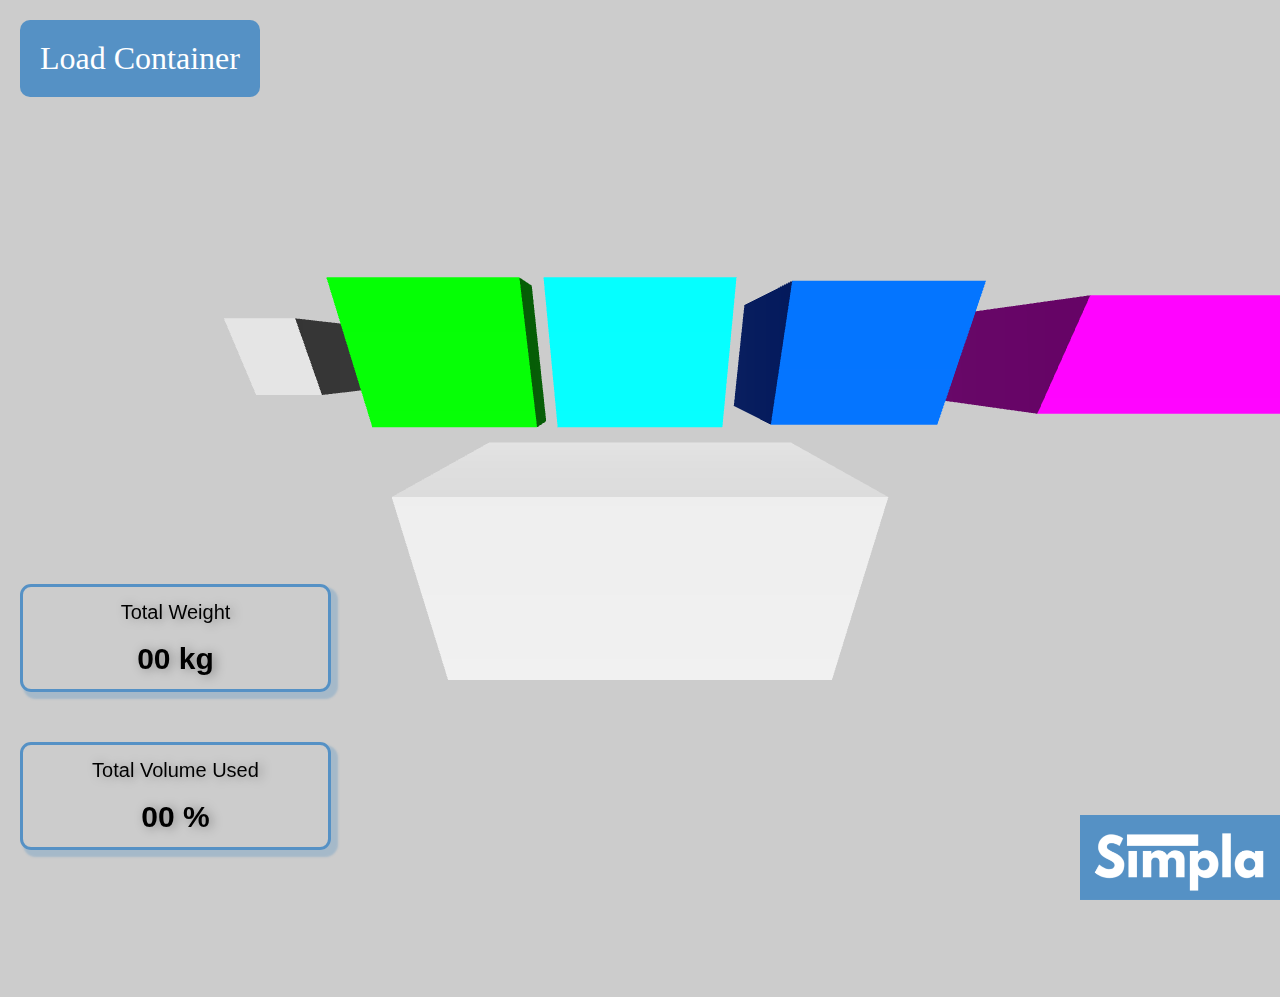
==== 3d_container.html @ d90a201f "added info box calculations" ====
<!DOCTYPE html>
<html lang="en">

<head>
	<title>3d_container</title>
	<meta charset="utf-8">
	<meta name="viewport" content="width=device-width, user-scalable=no, minimum-scale=1.0, maximum-scale=1.0">
	<link rel="stylesheet" href="CSS/3d_container.css">

</head>

<div class="button_cont">
	<a id="startMovement" class="btn loadContainer">Load Container</a>
</div>

<div>
	<img class="logo" src="/images/Simpla_logo.png" width=200 height=85 />
</div>


<div class="info_div">
	
	<div class="info_content">
		<span class="description">Total Weight<br><br></span>
		<span class="content" id="infoWeight">00 kg</span>
	</div>

	<div class="info_content">
		<span class="description">Total Volume Used <br><br></span>
		<span class="content" id="infoVolume">00 %</span>
	</div>

	<!-- <div class="info_content">
		<span class="description">Weight Distribution (%) <br><br></span>
		<span class="content" id="infoAxis">0 / 0 / 0 / 0</span>
	</div> -->
	
</div>



<body>

	<script src="three.js/three.js"></script>
	<script src="three.js/OrbitControls.js"></script>
	<script src="https://cdnjs.cloudflare.com/ajax/libs/gsap/3.6.0/gsap.min.js"></script>
	<script src="3d_container.js"></script>
</body>

</html>
---- CSS/3d_container.css ----
body {
    background-color: #ccc;
    /* background: rgba(85, 145, 197, 1); */

    color: #000;
    margin: 0;
    height: 100vh;
    overflow: hidden;

    
}


canvas {
    display: block;
}

a {
    color: #f00;
}

.logo {
    position: absolute;
    right: 0;
    bottom: 0;
    margin-right: 30;
    margin-bottom: 30;
}


.btn {
    color: #fff !important;
    text-decoration: none;
    background: #5591c5;
    padding: 20px;
    border-radius: 10px;
    display: inline-block;
    border: none;
    transition: all 0.4s ease 0s;
    }

.btn:hover {
        background: #434343;
        letter-spacing: 1px;
        -webkit-box-shadow: 0px 5px 40px -10px rgba(0,0,0,0.57);
        -moz-box-shadow: 0px 5px 40px -10px rgba(0,0,0,0.57);
        box-shadow: 5px 40px -10px rgba(0,0,0,0.57);
        transition: all 0.4s ease 0s;
}

.loadContainer {
    margin-left: 20px;
    font-size: xx-large;
    margin-top: 20px;
}

.info_div {
    position: absolute;
    /* padding: 50px; */
    margin-left: 20px;
    bottom: 0;
    
}

.info_content {
    /* display: inline-block; */
    -webkit-box-sizing: content-box;
    -moz-box-sizing: content-box;
    box-sizing: content-box;
    width: 275px;
    padding: 15px;
    overflow: hidden;
    border: 3px solid #5591c5;
    -webkit-border-radius: 11px;
    border-radius: 11px;
    text-align: center;
    -o-text-overflow: ellipsis;
    text-overflow: ellipsis;
    -webkit-box-shadow: 5px 5px 2px 2px rgba(85,145,197,0.32) ;
    box-shadow: 5px 5px 2px 2px rgba(85,145,197,0.32) ;
    text-shadow: 3px 1px 11px rgba(0,0,0,0.36) ;

} 

.description {
    font: normal normal 20px/1 "Comic Sans MS", cursive, sans-serif;
    margin-bottom: 100px;
}

.content {
    font: normal normal bold 30px/1 "Comic Sans MS", cursive, sans-serif;

}

.info_content + .info_content {
    /* margin-left: 50px; */
    margin-bottom: 50px;
    margin-top: 50px;
}
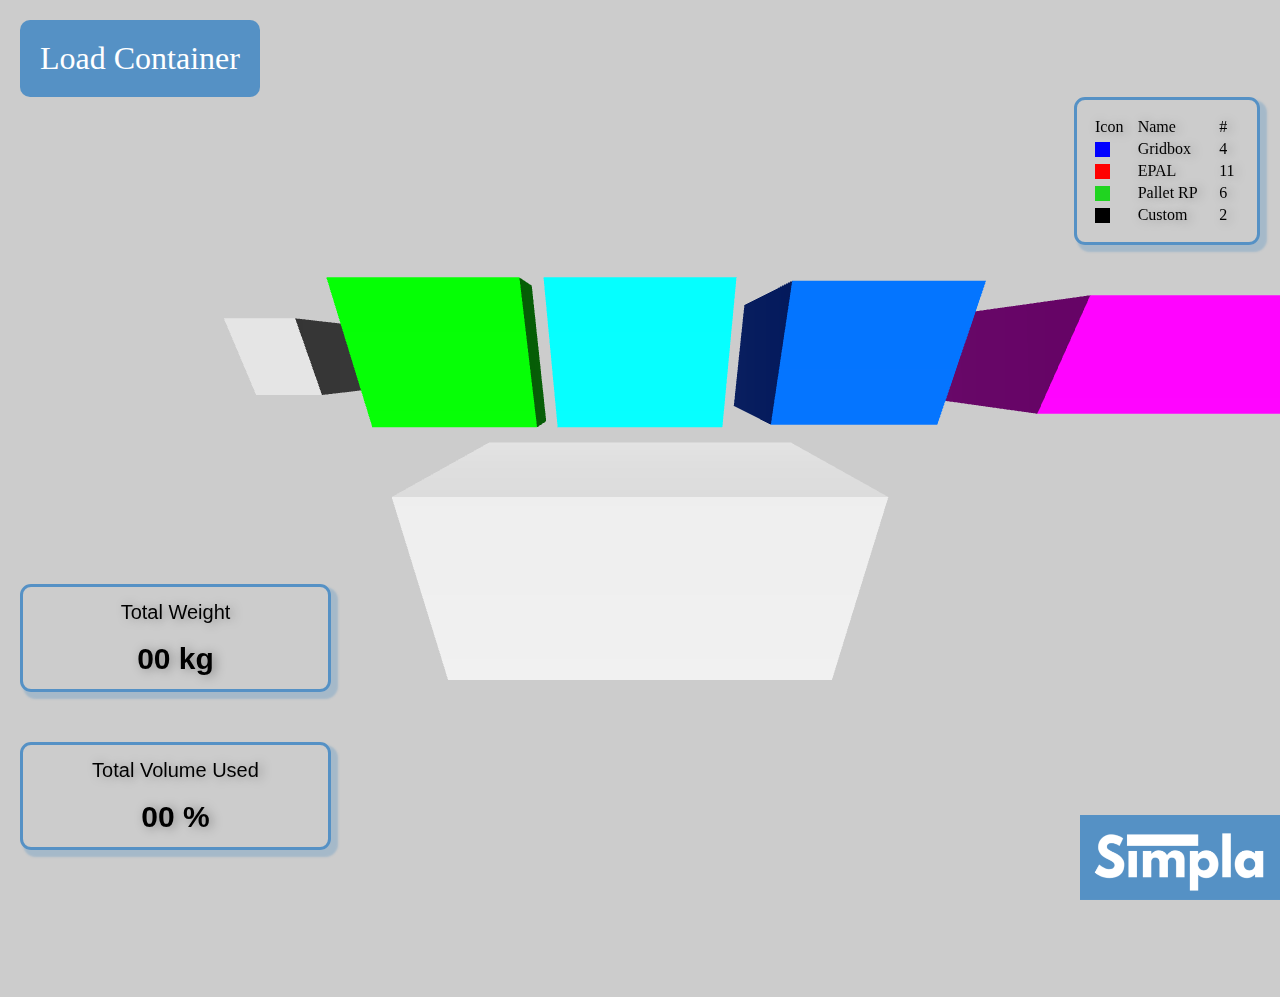
==== commit 52d3f1e3: "color legend box on right" ====
--- a/3d_container.html
+++ b/3d_container.html
@@ -19,7 +19,7 @@
 
 
 <div class="info_div">
-	
+
 	<div class="info_content">
 		<span class="description">Total Weight<br><br></span>
 		<span class="content" id="infoWeight">00 kg</span>
@@ -34,7 +34,47 @@
 		<span class="description">Weight Distribution (%) <br><br></span>
 		<span class="content" id="infoAxis">0 / 0 / 0 / 0</span>
 	</div> -->
-	
+
+</div>
+
+<div class="legend">
+	<table style="width: 150px;">
+		<tbody>
+			<tr>
+				<td>Icon</td>
+				<td>&nbsp;Name</td>
+				<td>&nbsp;#</td>
+			</tr>
+			<tr>
+				<td>
+					<div class="box icon1"></div>
+				</td>
+				<td>&nbsp;Gridbox</td>
+				<td>&nbsp;4</td>
+			</tr>
+			<tr>
+				<td>
+					<div class="box icon2"></div>
+				</td>
+				<td>&nbsp;EPAL</td>
+				<td>&nbsp;11</td>
+			</tr>
+			<tr>
+				<td>
+					<div class="box icon3"></div>
+				</td>
+				<td>&nbsp;Pallet RP</td>
+				<td>&nbsp;6</td>
+			</tr>
+			<tr>
+				<td>
+					<div class="box icon4"></div>
+				</td>
+				<td>&nbsp;Custom</td>
+				<td>&nbsp;2</td>
+			</tr>
+		</tbody>
+	</table>
 </div>
 
 
--- a/CSS/3d_container.css
+++ b/CSS/3d_container.css
@@ -98,3 +98,48 @@
     margin-top: 50px;
 }
 
+.legend {
+    position: absolute;
+    /* padding: 50px; */
+    margin-right: 20px;
+    right: 0;
+    -webkit-box-sizing: content-box;
+    -moz-box-sizing: content-box;
+    box-sizing: content-box;
+    width: 150px;
+    padding: 15px;
+    overflow: hidden;
+    border: 3px solid #5591c5;
+    -webkit-border-radius: 11px;
+    border-radius: 11px;
+    text-align: left;
+    -o-text-overflow: ellipsis;
+    text-overflow: ellipsis;
+    -webkit-box-shadow: 5px 5px 2px 2px rgba(85,145,197,0.32) ;
+    box-shadow: 5px 5px 2px 2px rgba(85,145,197,0.32) ;
+    text-shadow: 3px 1px 11px rgba(0,0,0,0.36) ;
+}
+
+.box {
+    height: 15px;
+    width: 15px;
+    background-color: #000;
+}
+
+.icon1 {
+    background-color:blue;
+}
+
+.icon2 {
+    background-color:red;
+}
+
+.icon3 {
+    background-color:rgb(32, 212, 32);
+}
+
+.icon4 {
+    background-color:black;
+}
+
+
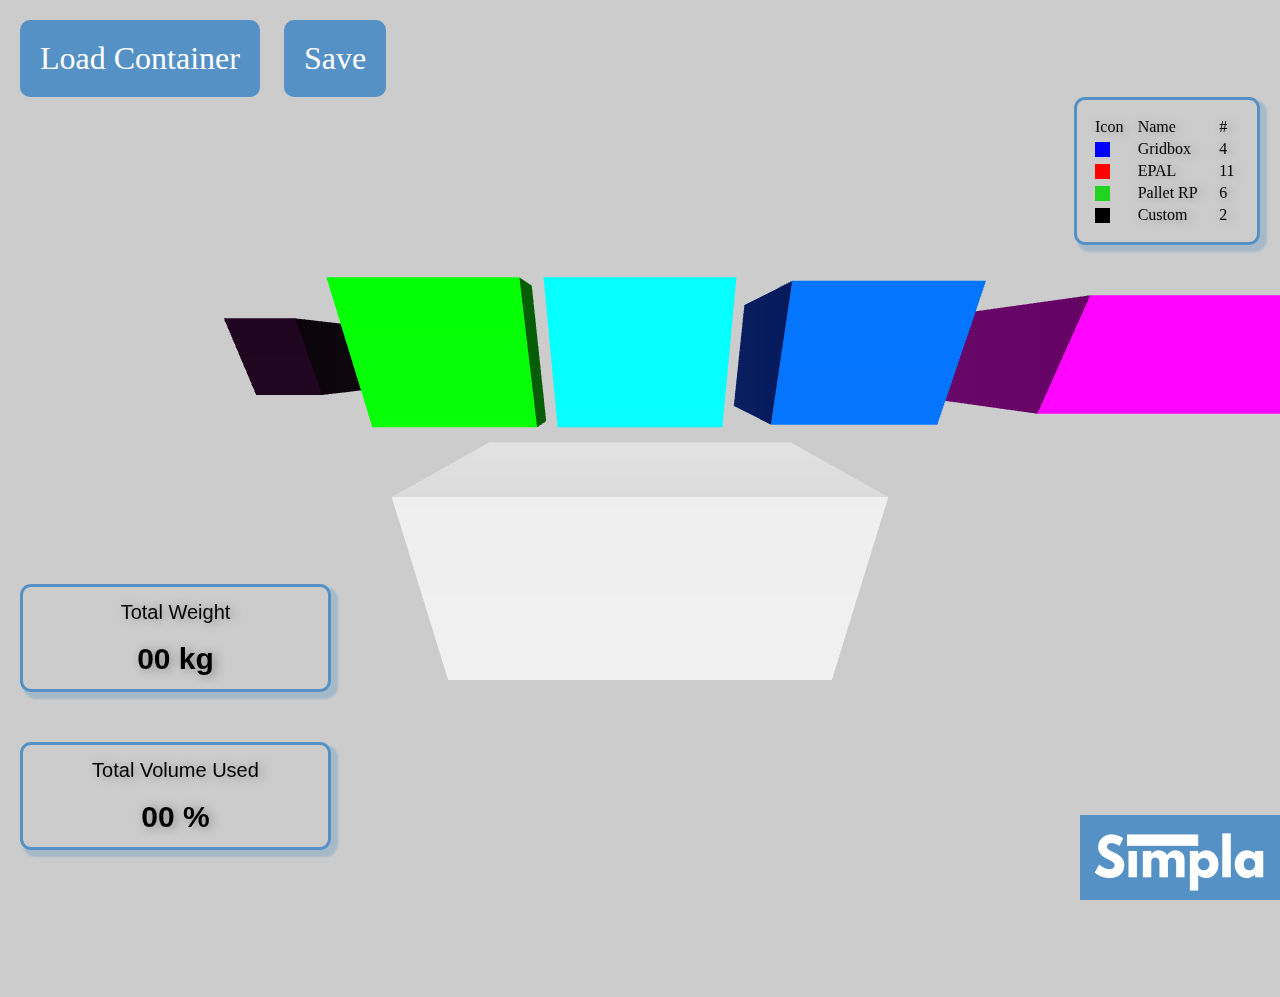
==== commit 8ed194bc: "added popup" ====
--- a/3d_container.html
+++ b/3d_container.html
@@ -11,7 +11,12 @@
 
 <div class="button_cont">
 	<a id="startMovement" class="btn loadContainer">Load Container</a>
+	<a id="save" class="btn save">Save</a>
 </div>
+
+<!-- <div class="button">
+	<a id="save" class="btn save">Save</a>
+</div> -->
 
 <div>
 	<img class="logo" src="/images/Simpla_logo.png" width=200 height=85 />
@@ -36,6 +41,18 @@
 	</div> -->
 
 </div>
+
+
+	<div class="info_div info_content popup" id="popup">
+		<span class="description">Saving succesful.<br><br>
+			Loading plan succesfully forwarded to commissioning.<br><br>
+			You've saved 1 container.
+		</span>
+		<div class="button_cont">
+			<a id="close" class="btn close">Close</a>
+		</div>
+
+	</div>
 
 <div class="legend">
 	<table style="width: 150px;">
--- a/CSS/3d_container.css
+++ b/CSS/3d_container.css
@@ -54,6 +54,16 @@
     margin-top: 20px;
 }
 
+.save {
+    margin-left: 20px;
+    font-size: xx-large;
+    margin-top: 20px;
+}
+
+.close {
+    margin-top: 30px;
+}
+
 .info_div {
     position: absolute;
     /* padding: 50px; */
@@ -96,6 +106,12 @@
     /* margin-left: 50px; */
     margin-bottom: 50px;
     margin-top: 50px;
+}
+
+.popup{
+    margin-left: 43%;
+    margin-bottom:500px;
+    background-color: white;
 }
 
 .legend {
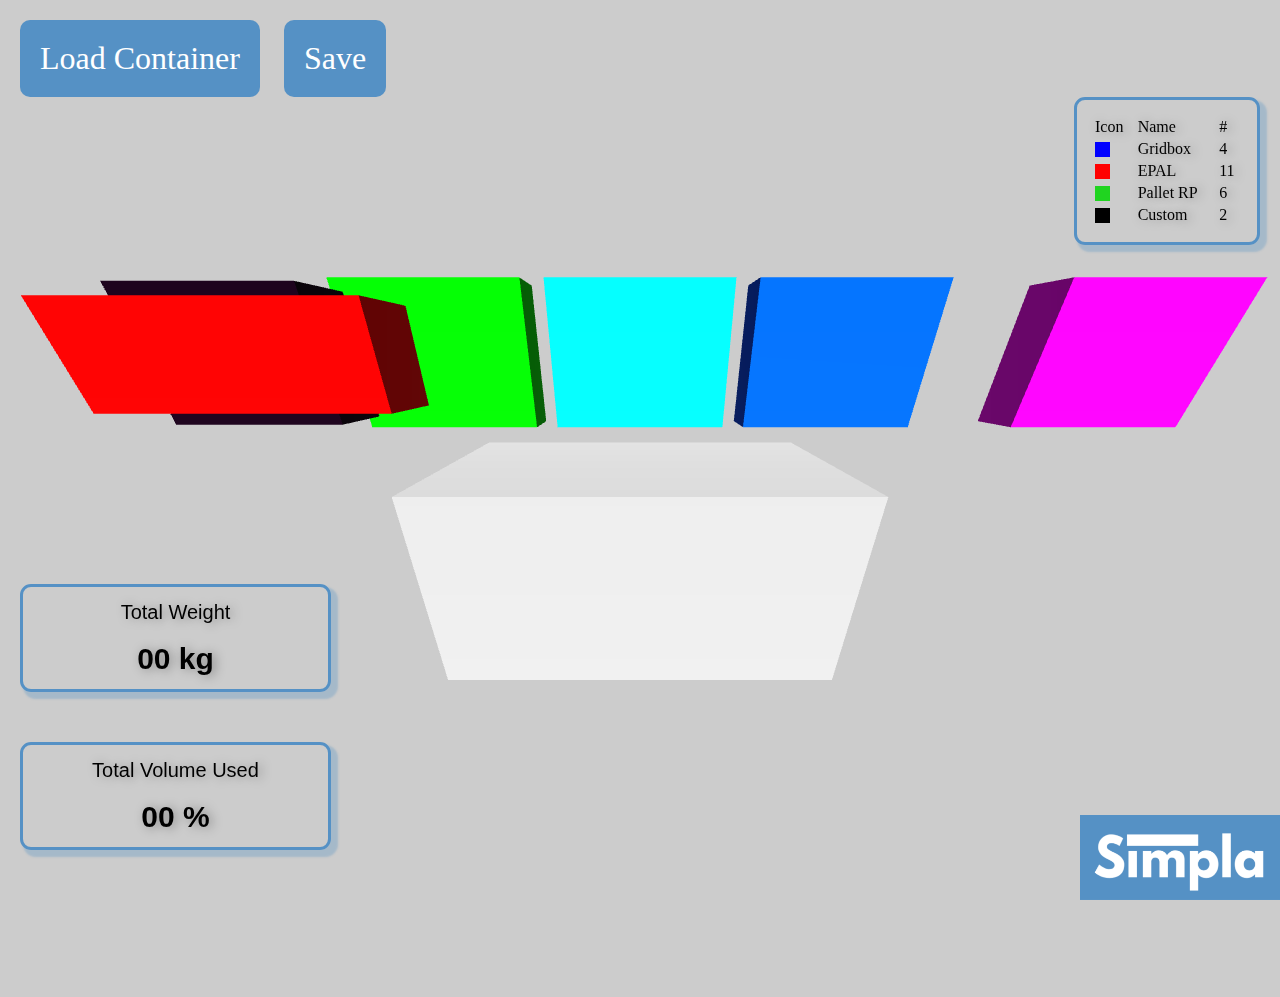
==== commit c82afca4: "package selector dynamic table" ====
--- a/3d_container.html
+++ b/3d_container.html
@@ -19,7 +19,7 @@
 </div> -->
 
 <div>
-	<img class="logo" src="/images/Simpla_logo.png" width=200 height=85 />
+	<img class="logo" src="./images/Simpla_logo.png" width=200 height=85 />
 </div>
 
 
@@ -44,10 +44,15 @@
 
 
 	<div class="info_div info_content popup" id="popup">
-		<span class="description">Saving succesful.<br><br>
-			Loading plan succesfully forwarded to commissioning.<br><br>
-			You've saved 1 container.
+		<span class="description popupText">Saving succesful.<br><br>
 		</span>
+		<div class="button">
+			<a id="forward" class="btn forward">Forward Plan to Commissioning</a>
+		</div>
+		<div>
+			<span class="description popupText">You've saved:<br><br> </span>
+			<span class="description popupText2">1 Container &#x1F30D &#x1F333</span>
+		</div>
 		<div class="button_cont">
 			<a id="close" class="btn close">Close</a>
 		</div>
--- a/CSS/3d_container.css
+++ b/CSS/3d_container.css
@@ -29,7 +29,7 @@
 
 
 .btn {
-    color: #fff !important;
+    color: #ffffff !important;
     text-decoration: none;
     background: #5591c5;
     padding: 20px;
@@ -62,7 +62,20 @@
 
 .close {
     margin-top: 30px;
+    font-size: large;
+    width: 100px;
 }
+
+.forward {
+    margin-top: 20px;
+    margin-bottom: 30px;
+    color: black;
+    width: 85%;
+    background-color: gray;
+    font-size: 30px;
+            
+}
+
 
 .info_div {
     position: absolute;
@@ -109,10 +122,24 @@
 }
 
 .popup{
-    margin-left: 43%;
-    margin-bottom:500px;
-    background-color: white;
+    margin-left: 35%;
+    margin-bottom:400px;
+    background-color: #ffffff;
+    opacity: 0.9;
+    display: none;
+    width: 500px;
 }
+
+.popupText{
+    font-size: large;
+    margin-top: 10px;
+}
+
+.popupText2{
+    font-size: xx-large;
+    margin-top: 10px;
+}
+
 
 .legend {
     position: absolute;
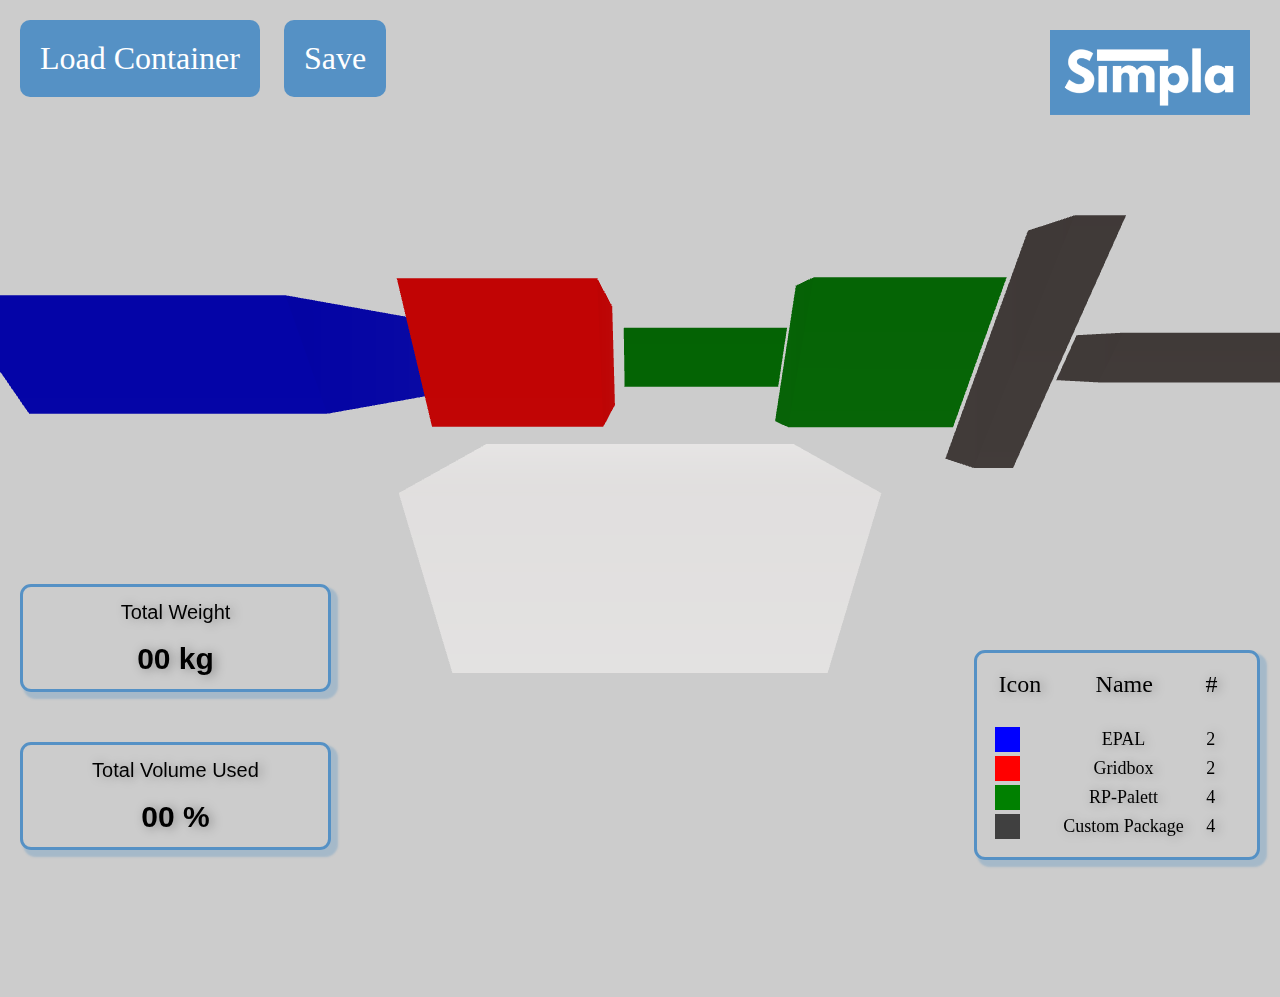
==== commit ba97e7b5: "changes to 3d elements" ====
--- a/3d_container.html
+++ b/3d_container.html
@@ -60,40 +60,45 @@
 	</div>
 
 <div class="legend">
-	<table style="width: 150px;">
+	<table class="table_legend">
 		<tbody>
-			<tr>
+			<tr class="headline">
 				<td>Icon</td>
 				<td>&nbsp;Name</td>
 				<td>&nbsp;#</td>
 			</tr>
 			<tr>
+				<td></td>
+				<td>&nbsp;</td>
+				<td>&nbsp;</td>
+			</tr>
+			<tr>
 				<td>
 					<div class="box icon1"></div>
 				</td>
-				<td>&nbsp;Gridbox</td>
-				<td>&nbsp;4</td>
+				<td>&nbsp;EPAL</td>
+				<td>&nbsp;2</td>
 			</tr>
 			<tr>
 				<td>
 					<div class="box icon2"></div>
 				</td>
-				<td>&nbsp;EPAL</td>
-				<td>&nbsp;11</td>
+				<td>&nbsp;Gridbox</td>
+				<td>&nbsp;2</td>
 			</tr>
 			<tr>
 				<td>
 					<div class="box icon3"></div>
 				</td>
-				<td>&nbsp;Pallet RP</td>
-				<td>&nbsp;6</td>
+				<td>&nbsp;RP-Palett</td>
+				<td>&nbsp;4</td>
 			</tr>
 			<tr>
 				<td>
 					<div class="box icon4"></div>
 				</td>
-				<td>&nbsp;Custom</td>
-				<td>&nbsp;2</td>
+				<td>&nbsp;Custom Package</td>
+				<td>&nbsp;4</td>
 			</tr>
 		</tbody>
 	</table>
--- a/CSS/3d_container.css
+++ b/CSS/3d_container.css
@@ -22,9 +22,9 @@
 .logo {
     position: absolute;
     right: 0;
-    bottom: 0;
-    margin-right: 30;
-    margin-bottom: 30;
+    top: 0;
+    margin-right: 30px;
+    margin-top: 30px;
 }
 
 
@@ -143,19 +143,23 @@
 
 .legend {
     position: absolute;
+
     /* padding: 50px; */
     margin-right: 20px;
+    margin-bottom: 40px;
     right: 0;
+    bottom: 0;
     -webkit-box-sizing: content-box;
     -moz-box-sizing: content-box;
     box-sizing: content-box;
-    width: 150px;
+    width: 250px;
     padding: 15px;
     overflow: hidden;
     border: 3px solid #5591c5;
     -webkit-border-radius: 11px;
     border-radius: 11px;
-    text-align: left;
+    text-align: center;
+    font-size: large;
     -o-text-overflow: ellipsis;
     text-overflow: ellipsis;
     -webkit-box-shadow: 5px 5px 2px 2px rgba(85,145,197,0.32) ;
@@ -163,26 +167,35 @@
     text-shadow: 3px 1px 11px rgba(0,0,0,0.36) ;
 }
 
+.table_legend{
+    width: 230px;
+}
+
+.headline{
+    font-size: x-large;
+    font: bold;
+}
+
 .box {
-    height: 15px;
-    width: 15px;
+    height: 25px;
+    width: 25px;
     background-color: #000;
 }
 
 .icon1 {
-    background-color:blue;
+    background-color:#0000ff;
 }
 
 .icon2 {
-    background-color:red;
+    background-color:#FF0000;
 }
 
 .icon3 {
-    background-color:rgb(32, 212, 32);
+    background-color:#008000;
 }
 
 .icon4 {
-    background-color:black;
-}
-
-
+    background-color:#404040;
+}
+
+
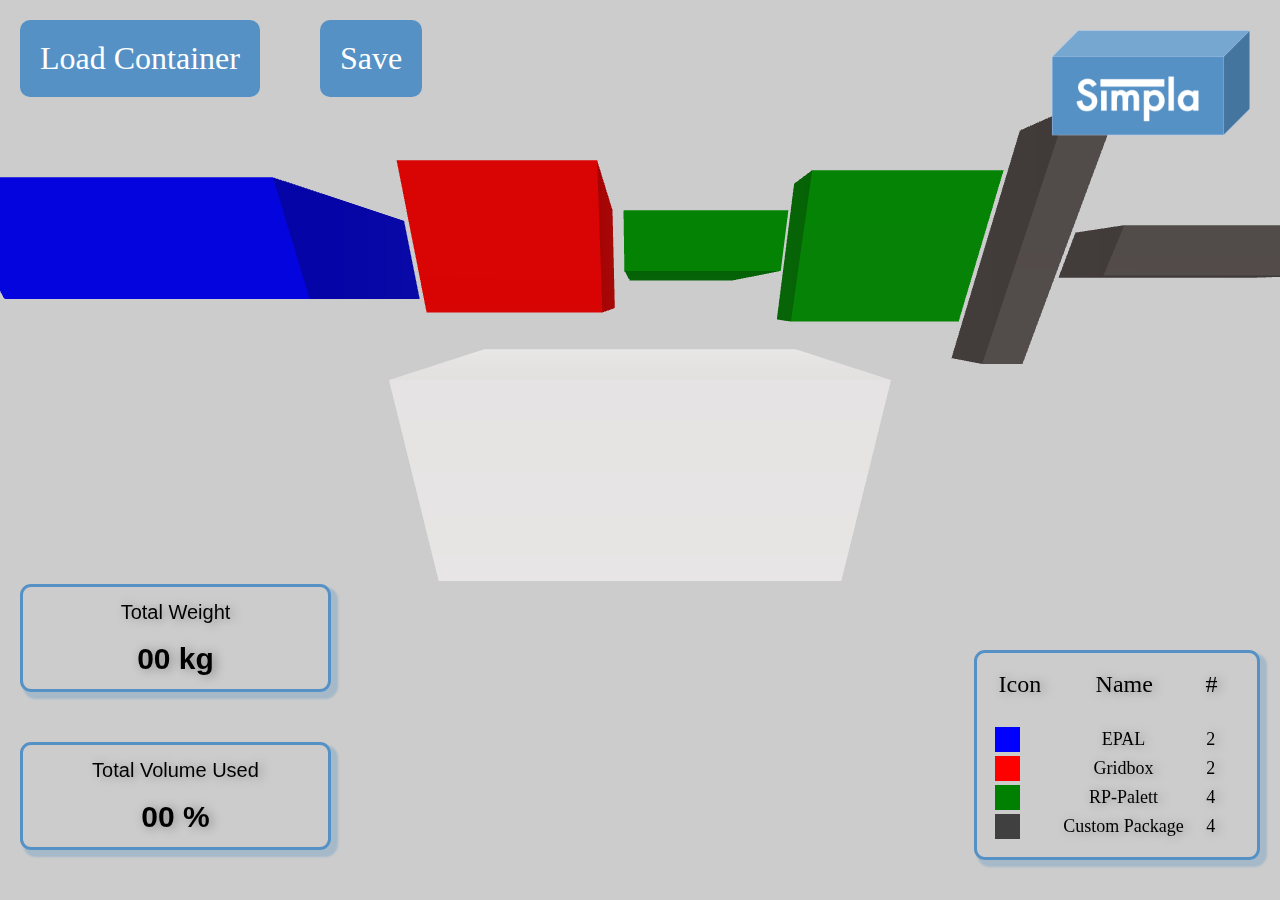
==== commit e3f29c2d: "logo + container selection update" ====
--- a/3d_container.html
+++ b/3d_container.html
@@ -2,7 +2,7 @@
 <html lang="en">
 
 <head>
-	<title>3d_container</title>
+	<title>SIMPLA</title>
 	<meta charset="utf-8">
 	<meta name="viewport" content="width=device-width, user-scalable=no, minimum-scale=1.0, maximum-scale=1.0">
 	<link rel="stylesheet" href="CSS/3d_container.css">
@@ -19,7 +19,7 @@
 </div> -->
 
 <div>
-	<img class="logo" src="./images/Simpla_logo.png" width=200 height=85 />
+	<img class="logo" src="./images/Logo.png" width=200 height=100 />
 </div>
 
 
--- a/CSS/3d_container.css
+++ b/CSS/3d_container.css
@@ -25,6 +25,8 @@
     top: 0;
     margin-right: 30px;
     margin-top: 30px;
+    width: 200px;
+    height: auto;
 }
 
 
@@ -49,13 +51,15 @@
 }
 
 .loadContainer {
+    position: absolute;
     margin-left: 20px;
     font-size: xx-large;
     margin-top: 20px;
 }
 
 .save {
-    margin-left: 20px;
+    position: absolute;
+    margin-left: 320px;
     font-size: xx-large;
     margin-top: 20px;
 }
